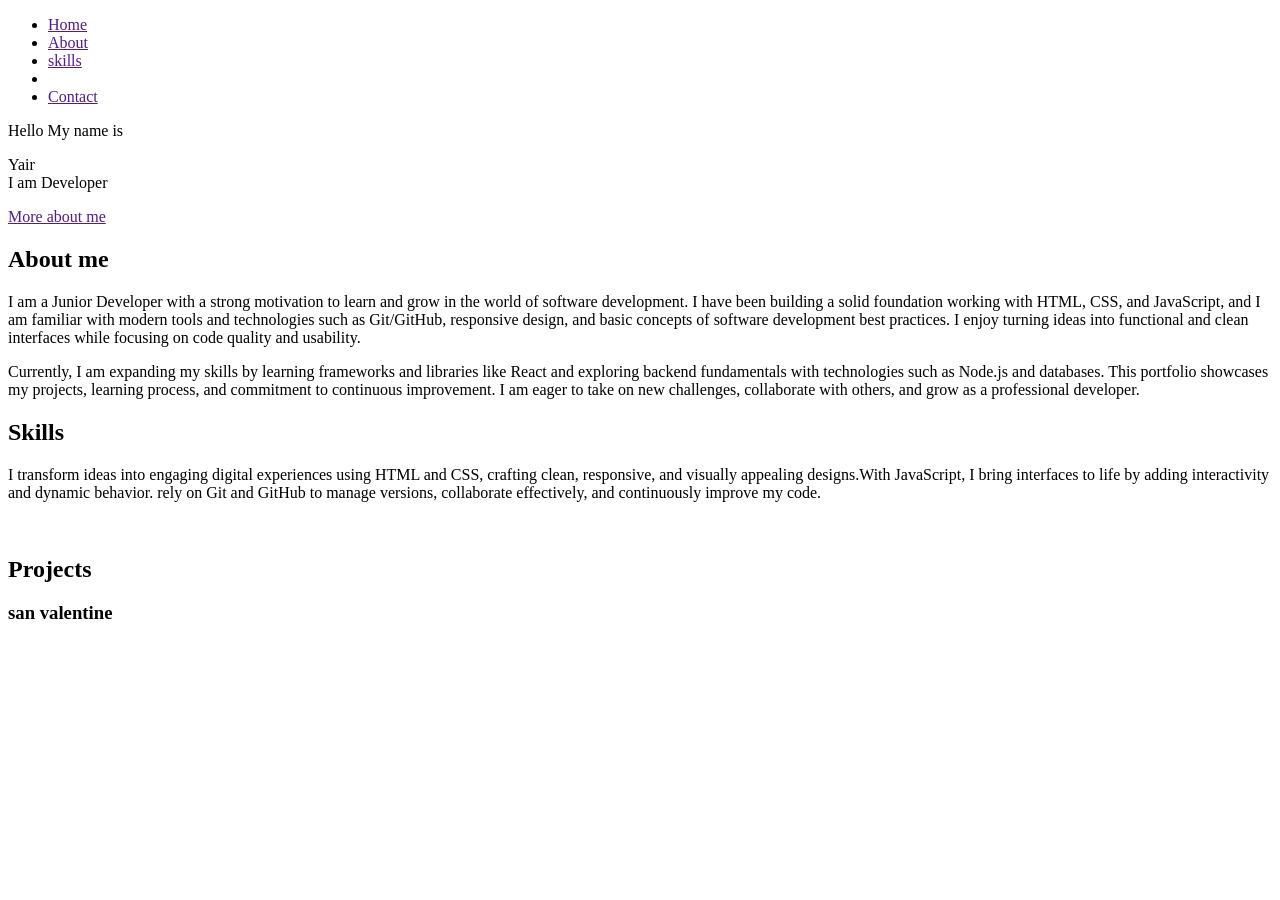
==== index.html @ aaa6457a "create and edit our html" ====
<!DOCTYPE html>
<html lang="en">
<head>
    <meta charset="UTF-8">
    <meta name="viewport" content="width=device-width, initial-scale=1.0">
    <title>Document</title>
</head>
<body>
    <nav>
        <ul>
            <li><a href="">Home</a>
            </li>

            <li><a href="">About</a>
            </li>

            <li><a href="">skills</a>
            </li>
            <li>
                <a href=""></a>
            </li>

            <li><a href="">Contact</a>
            </li>
        </ul>
    </nav>
    <section>
        <p>Hello My name is <div>Yair</div>I am Developer</p>
        <a href="">More about me</a>
    </section>
    <section>
        <h2>About me</h2>
        <p>
            I am a Junior Developer with a strong motivation to learn 
            and grow in the world of software development. 
            I have been building a solid foundation working
             with HTML, CSS, and JavaScript, and I am familiar with 
            modern tools and technologies such as Git/GitHub, responsive design,
            and basic concepts of software development best practices. I enjoy turning
            ideas into functional and clean interfaces while focusing on code quality and usability.
        </p>

        <p>
            Currently, I am expanding my skills by learning frameworks and libraries like
            React and exploring backend fundamentals with technologies
            such as Node.js and databases. This portfolio showcases my projects, 
            learning process, and commitment to continuous improvement. I am eager
            to take on new challenges, collaborate with others, and grow as a professional developer.
        </p>
    </section>
    <section>
        <h2>
            Skills
        </h2>
        <p>
            I transform ideas into engaging digital experiences
            using HTML and CSS, crafting clean, responsive, and 
            visually appealing designs.With JavaScript, I bring interfaces
            to life by adding interactivity and dynamic behavior.
            rely on Git and GitHub to manage versions, collaborate
            effectively, and continuously improve my code.
        </p>    
            <img src="" alt="">
            <img src="" alt="">
            <img src="" alt="">
            <img src="" alt="">
    </section>
    <section>
        <h2>Projects</h2>
        <h3>san valentine</h3>
        <img src="" alt="">
    </section>
    <section></section>
</body>
</html>
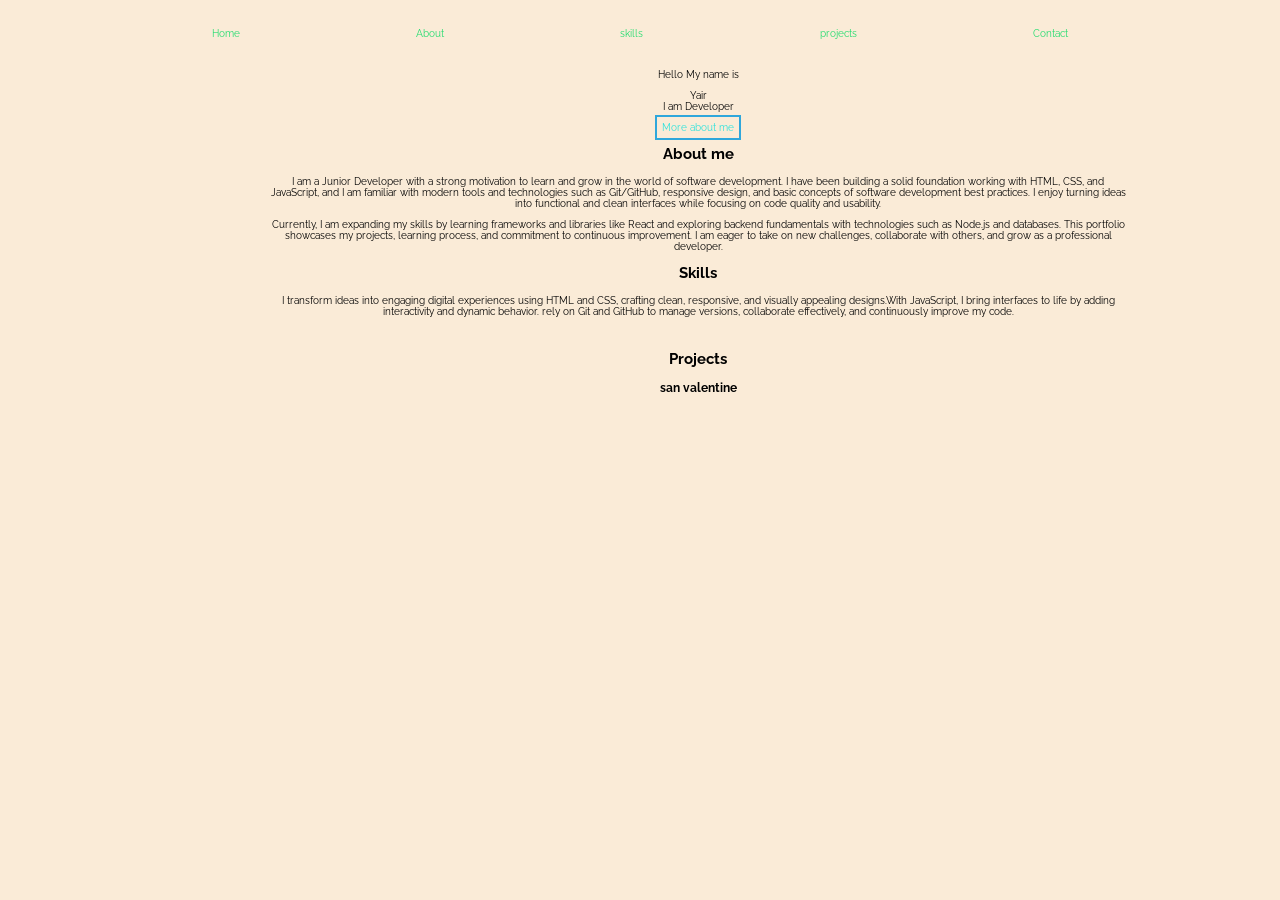
==== commit fad160b5: "primera version" ====
--- a/index.html
+++ b/index.html
@@ -3,10 +3,64 @@
 <head>
     <meta charset="UTF-8">
     <meta name="viewport" content="width=device-width, initial-scale=1.0">
+    <link rel="stylesheet" href="dising.css">
     <title>Document</title>
+    <link rel="preconnect" href="https://fonts.googleapis.com">
+<link rel="preconnect" href="https://fonts.gstatic.com" crossorigin>
+<link href="https://fonts.googleapis.com/css2?family=Raleway:ital,wght@0,100..900;1,100..900&display=swap" rel="stylesheet">
+    <style>
+        body{
+            margin-left:12%;
+            margin-right:12%;
+            background-color: antiquewhite;
+            font-family: 'Raleway', sans-serif;
+            font-size: 10px;
+        }
+
+         nav {
+
+            display: flex;
+            justify-content: center;
+        }
+
+        ul{
+            padding-left:0;
+            display: flex; 
+            justify-content:space-between;
+            width: 90%;
+        }
+
+        li{
+            list-style: none;
+            margin:10px;
+        }
+
+        a{
+            color: #1fdc6d;
+            text-decoration: none;
+        }
+        section{
+            margin-left: 12%;
+            text-align: center;
+            align-items: center; 
+        }
+        .button{
+            color: rgb(43, 226, 220);
+            padding: 5px 5px;
+            border: none;
+            border: 2px solid #2fa7db;
+            cursor: pointer;
+
+        }
+
+        @media screen and (min-width: 700px)
+            {
+
+        }
+    </style>
 </head>
 <body>
-    <nav>
+    <nav class="nav">
         <ul>
             <li><a href="">Home</a>
             </li>
@@ -17,7 +71,7 @@
             <li><a href="">skills</a>
             </li>
             <li>
-                <a href=""></a>
+                <a href="">projects</a>
             </li>
 
             <li><a href="">Contact</a>
@@ -26,7 +80,7 @@
     </nav>
     <section>
         <p>Hello My name is <div>Yair</div>I am Developer</p>
-        <a href="">More about me</a>
+        <a class="button" href="">More about me</a>
     </section>
     <section>
         <h2>About me</h2>
--- a/dising.css
+++ b/dising.css
@@ -0,0 +1,3 @@
+nav(
+    backgraund-color:aqua;
+)
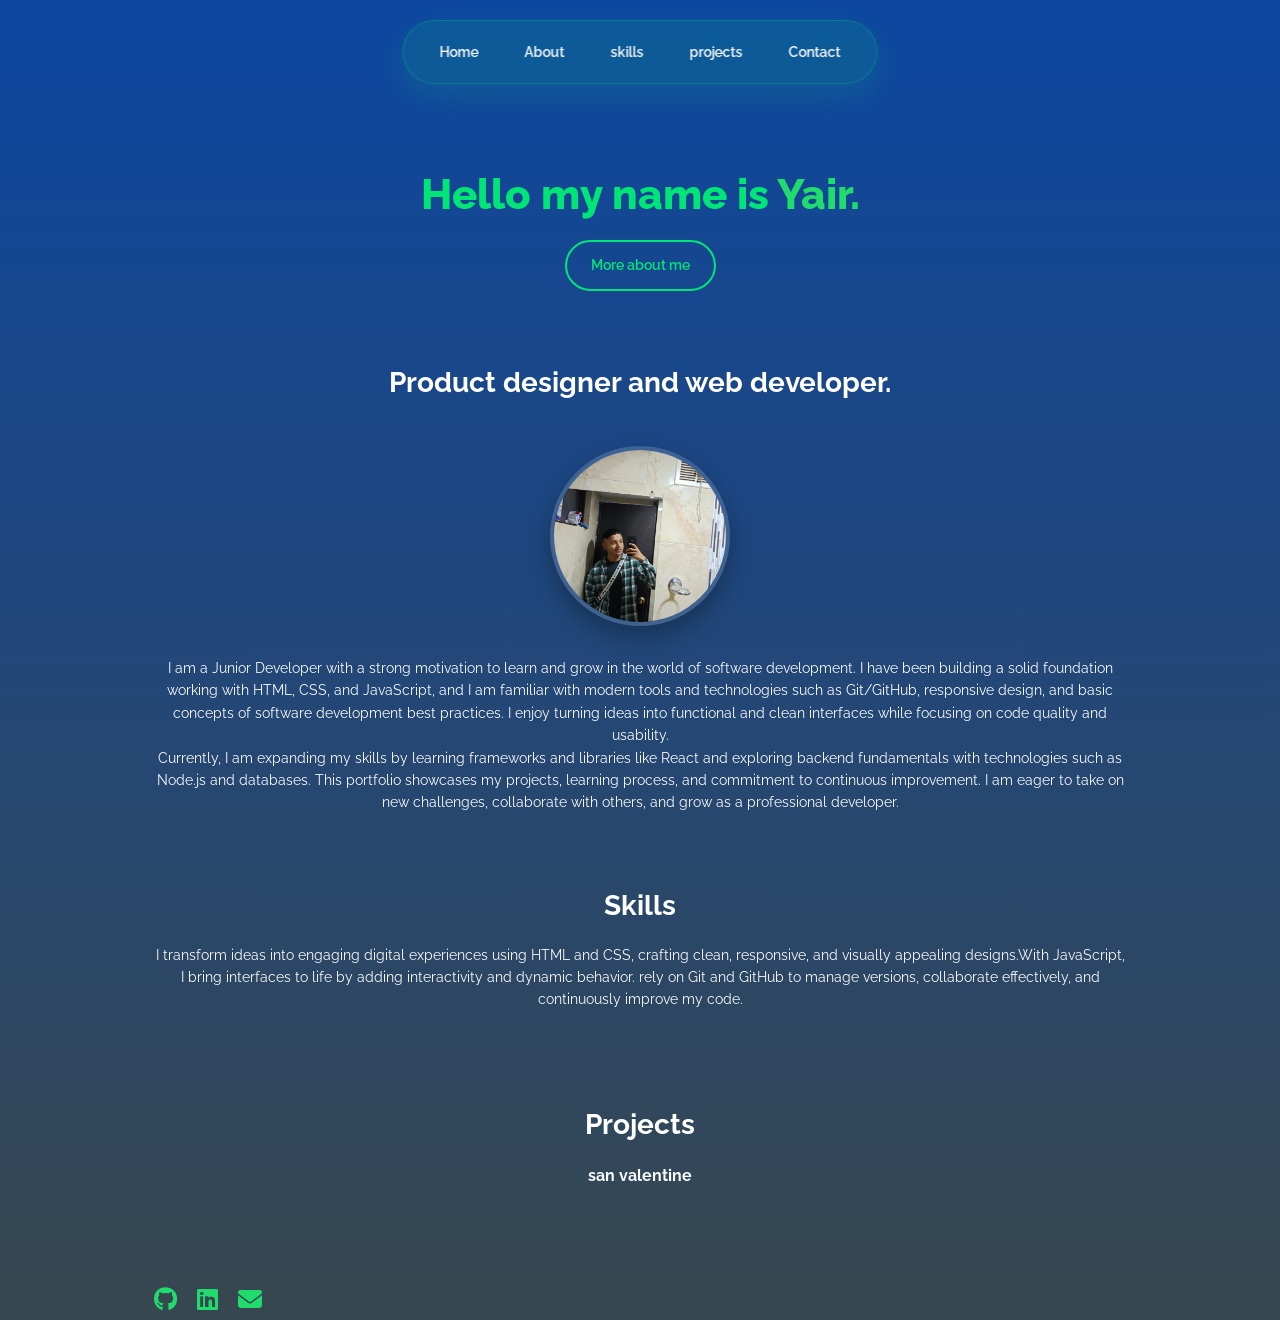
==== commit 32dbfec3: "changes part 2" ====
--- a/index.html
+++ b/index.html
@@ -8,96 +8,56 @@
     <link rel="preconnect" href="https://fonts.googleapis.com">
 <link rel="preconnect" href="https://fonts.gstatic.com" crossorigin>
 <link href="https://fonts.googleapis.com/css2?family=Raleway:ital,wght@0,100..900;1,100..900&display=swap" rel="stylesheet">
-    <style>
-        body{
-            margin-left:12%;
-            margin-right:12%;
-            background-color: antiquewhite;
-            font-family: 'Raleway', sans-serif;
-            font-size: 10px;
-        }
-
-         nav {
-
-            display: flex;
-            justify-content: center;
-        }
-
-        ul{
-            padding-left:0;
-            display: flex; 
-            justify-content:space-between;
-            width: 90%;
-        }
-
-        li{
-            list-style: none;
-            margin:10px;
-        }
-
-        a{
-            color: #1fdc6d;
-            text-decoration: none;
-        }
-        section{
-            margin-left: 12%;
-            text-align: center;
-            align-items: center; 
-        }
-        .button{
-            color: rgb(43, 226, 220);
-            padding: 5px 5px;
-            border: none;
-            border: 2px solid #2fa7db;
-            cursor: pointer;
-
-        }
-
-        @media screen and (min-width: 700px)
-            {
-
-        }
-    </style>
+<link rel="stylesheet" href="https://cdnjs.cloudflare.com/ajax/libs/font-awesome/6.5.1/css/all.min.css">
 </head>
 <body>
     <nav class="nav">
         <ul>
             <li><a href="">Home</a>
             </li>
-
+ 
             <li><a href="">About</a>
             </li>
-
+ 
             <li><a href="">skills</a>
             </li>
             <li>
                 <a href="">projects</a>
             </li>
-
+ 
             <li><a href="">Contact</a>
             </li>
         </ul>
     </nav>
     <section>
-        <p>Hello My name is <div>Yair</div>I am Developer</p>
+        <h1>Hello my name is<span> Yair.</span>
+        </h1>
         <a class="button" href="">More about me</a>
     </section>
     <section>
-        <h2>About me</h2>
+        <h2>Product designer and web developer.</h2>
+ 
+       
+        <div class="hero-image">
+        <img src="Multimedia.jpg" alt="Foto de perfil">
+        </div>
+ 
+       
+   
         <p>
-            I am a Junior Developer with a strong motivation to learn 
-            and grow in the world of software development. 
+            I am a Junior Developer with a strong motivation to learn
+            and grow in the world of software development.
             I have been building a solid foundation working
-             with HTML, CSS, and JavaScript, and I am familiar with 
+            with HTML, CSS, and JavaScript, and I am familiar with
             modern tools and technologies such as Git/GitHub, responsive design,
             and basic concepts of software development best practices. I enjoy turning
             ideas into functional and clean interfaces while focusing on code quality and usability.
         </p>
-
+ 
         <p>
             Currently, I am expanding my skills by learning frameworks and libraries like
             React and exploring backend fundamentals with technologies
-            such as Node.js and databases. This portfolio showcases my projects, 
+            such as Node.js and databases. This portfolio showcases my projects,
             learning process, and commitment to continuous improvement. I am eager
             to take on new challenges, collaborate with others, and grow as a professional developer.
         </p>
@@ -108,7 +68,7 @@
         </h2>
         <p>
             I transform ideas into engaging digital experiences
-            using HTML and CSS, crafting clean, responsive, and 
+            using HTML and CSS, crafting clean, responsive, and
             visually appealing designs.With JavaScript, I bring interfaces
             to life by adding interactivity and dynamic behavior.
             rely on Git and GitHub to manage versions, collaborate
@@ -124,6 +84,19 @@
         <h3>san valentine</h3>
         <img src="" alt="">
     </section>
-    <section></section>
+    <footer>
+        <div class="icons">
+                <a href="https://github.com/yourusername" target="_blank">
+                <i class="fa-brands fa-github"></i>
+                </a>
+                <a href="https://www.linkedin.com/in/yourusername" target="_blank">
+                <i class="fa-brands fa-linkedin"></i>
+                </a>
+                <a href="mailto:youremail@example.com" target="_blank">
+                    <i class="fa-solid fa-envelope"></i>
+                </a>
+         </div>
+    </footer>
 </body>
-</html>+</html>
+ 
--- a/dising.css
+++ b/dising.css
@@ -1,3 +1,252 @@
-nav(
-    backgraund-color:aqua;
-)+*{
+    margin: 0;
+    padding: 0;
+    box-sizing: border-box;
+}
+ 
+html{
+    scroll-behavior: smooth;
+}
+ 
+body{
+    margin-left: 12%;
+    margin-right: 12%;
+    font-family: 'Raleway', sans-serif;
+    background: linear-gradient(to bottom, #0d47a1, #37474f);
+    color: #fafafa;
+    font-size: 14px;
+    line-height: 1.6;
+    overflow-x: hidden;
+    padding-top: 100px;
+}
+ 
+nav{
+    position: fixed;
+    top: 20px;
+    left: 50%;
+    transform: translateX(-50%);
+    z-index: 1000;
+}
+ 
+nav ul{
+    list-style: none;
+    display: flex;
+    align-items: center;
+    gap: 10px;
+ 
+    padding: 10px 18px;
+ 
+    background: rgba(0, 230, 118, 0.12);
+    backdrop-filter: blur(12px);
+ 
+    border: 1px solid rgba(0, 230, 118, 0.25);
+    border-radius: 999px;
+ 
+    box-shadow: 0 10px 30px rgba(0, 230, 118, 0.15);
+}
+ 
+nav li{
+    display: flex;
+}
+ 
+nav a{
+    text-decoration: none;
+    padding: 10px 18px;
+ 
+    color: #ffffff;
+    font-size: 14px;
+    font-weight: 600;
+ 
+    border-radius: 999px;
+ 
+    transition: 0.3s ease;
+}
+ 
+nav a:hover{
+    background: rgba(0, 230, 118, 0.2);
+    color: #00e676;
+    transform: translateY(-2px);
+}
+ 
+section{
+    margin: 70px 0;
+    text-align: center;
+}
+ 
+h1{
+    font-size: 3em;
+    font-weight: 800;
+    color: #00e676;
+    margin-bottom: 20px;
+    line-height: 1.2;
+}
+ 
+h1 span{
+    color: #1fdc6d;
+}
+ 
+h2{
+    font-size: 2em;
+    color: #ffffff;
+    margin-bottom: 15px;
+    font-weight: 700;
+}
+ 
+a.button{
+    display: inline-block;
+ 
+    padding: 12px 24px;
+ 
+    border: 2px solid #00e676;
+    border-radius: 999px;
+ 
+    background: transparent;
+    color: #00e676;
+ 
+    text-decoration: none;
+    font-weight: 600;
+ 
+    transition: 0.3s ease;
+}
+ 
+a.button:hover{
+    background: #00e676;
+    color: #0d47a1;
+ 
+    transform: translateY(-3px);
+ 
+    box-shadow: 0 10px 20px rgba(0, 230, 118, 0.25);
+}
+ 
+.hero-image img{
+    width: 100%;
+    max-width: 180px;
+    height: 180px;
+ 
+    object-fit: cover;
+ 
+    margin: 25px 0;
+ 
+    border-radius: 50%;
+ 
+    border: 4px solid rgba(255, 255, 255, 0.15);
+ 
+    box-shadow: 0 10px 25px rgba(0, 0, 0, 0.3);
+}
+ 
+.skills-icons{
+    display: flex;
+    justify-content: center;
+    align-items: center;
+    flex-wrap: wrap;
+ 
+    gap: 20px;
+ 
+    margin-top: 25px;
+}
+ 
+.skills-icons img{
+    width: 60px;
+    height: 60px;
+ 
+    object-fit: contain;
+ 
+    transition: transform 0.3s ease;
+}
+ 
+.skills-icons img:hover{
+    transform: scale(1.1);
+}
+.footer {
+    height: 150px;
+    padding: 30px 20px;
+    background-color: #000000;
+    display: flex;
+    justify-content: center;
+    text-align: center;
+}
+ 
+.icons {
+    display: flex;
+    gap: 20px;
+    color: #1fdc6d;
+    font-size: 24px;
+    transition: transform 0.3s ease, color 0.3s ease;
+    text-align: center;
+}
+ 
+.icons a {
+    color: inherit;
+    text-decoration: none;
+}
+ 
+.icons a:hover {
+    color: #26ade2;
+    transform: scale(1.2);
+    text-align: center;
+}
+ 
+@media (max-width: 480px){
+ 
+    body{
+        margin-left: 5%;
+        margin-right: 5%;
+    }
+ 
+    nav{
+        max-width: 95%;
+    }
+ 
+    nav ul{
+        flex-wrap: wrap;
+        justify-content: center;
+        gap: 4px;
+        padding: 8px 10px;
+    }
+ 
+    nav a{
+        padding: 8px 12px;
+        font-size: 11px;
+        white-space: nowrap;
+    }
+ 
+    .home h1{
+        font-size: 26px;
+    }
+ 
+    .home h2{
+        font-size: 14px;
+    }
+ 
+    .home p{
+        font-size: 13px;
+    }
+ 
+    .about-title{
+        font-size: 30px;
+    }
+ 
+    .about-subtitle{
+        font-size: 16px;
+    }
+ 
+    .about-image img{
+        max-width: 240px;
+        width: 100%;
+        border-radius: 14px;
+    }
+}
+ 
+@media (min-width: 600px){
+ 
+    .about-container{
+        display: grid;
+        grid-template-columns: 1fr 2fr;
+        align-items: center;
+        gap: 30px;
+    }
+ 
+    .about-content{
+        text-align: left;
+    }
+}
